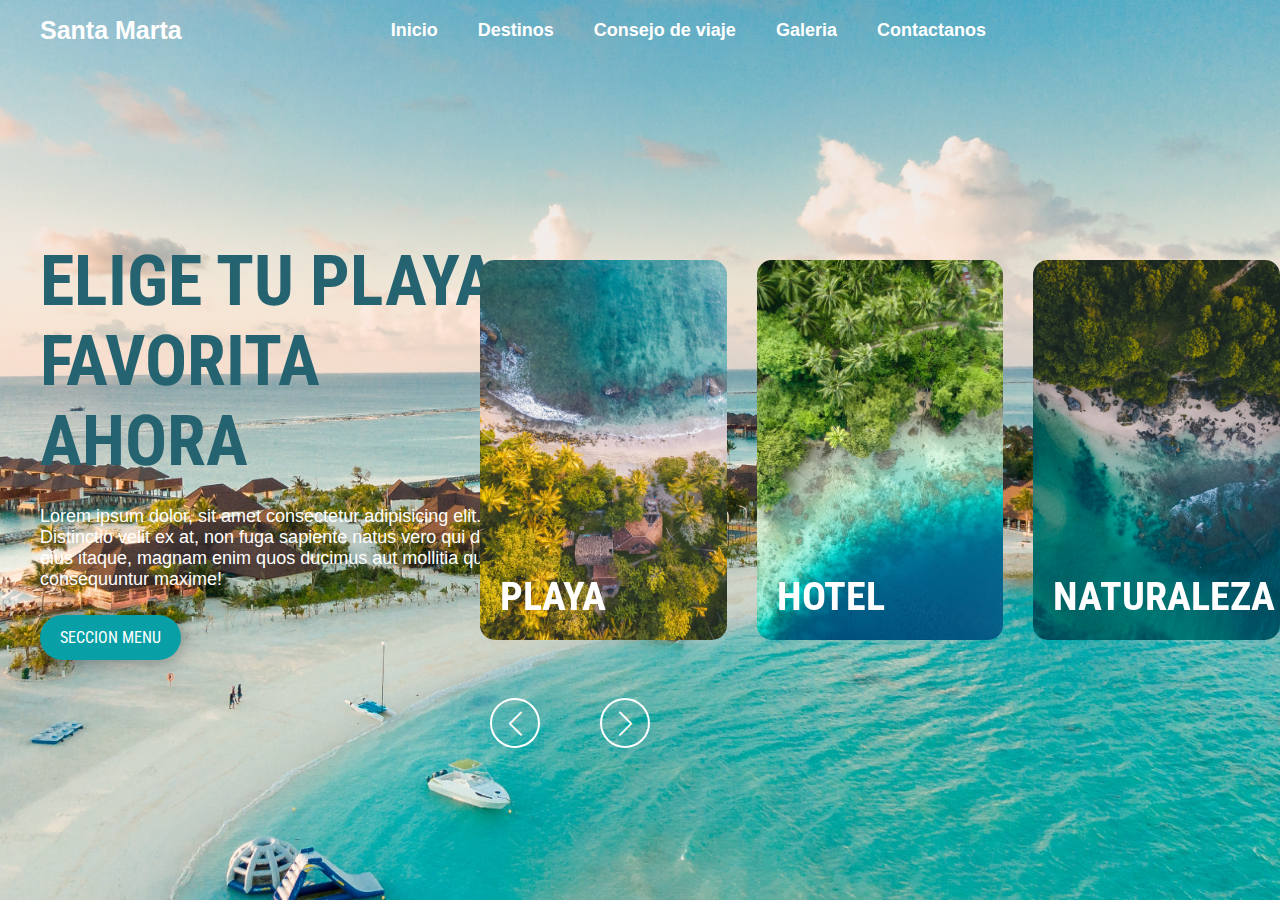
==== index.html @ 61d43684 "Add files via upload" ====
<!DOCTYPE html>
<html lang="es">
<head>
    <meta charset="UTF-8">
    <meta http-equiv="X-UA-Compatible" content="IE=edge">
    <meta name="viewport" content="width=device-width, initial-scale=1.0">
    <title>Turismo</title>
    <link rel="stylesheet" href="https://cdnjs.cloudflare.com/ajax/libs/font-awesome/6.4.0/css/all.min.css" integrity="sha512-iecdLmaskl7CVkqkXNQ/ZH/XLlvWZOJyj7Yy7tcenmpD1ypASozpmT/E0iPtmFIB46ZmdtAc9eNBvH0H/ZpiBw==" crossorigin="anonymous" referrerpolicy="no-referrer" />
    <link
    rel="stylesheet"
    href="https://cdn.jsdelivr.net/npm/swiper@9/swiper-bundle.min.css"
    />
    <link rel="stylesheet" href="style.css">
</head>
<body>

    <header class="header">
        <div class="menu container">
            <a href="index.html" class="logo">Santa Marta</a>
            <input type="checkbox" id="menu" />
            <label for="menu">
                <img src="images/menu.png" class="menu-icon" alt="">
            </label>
            <nav class="navbar">
                <ul>
                    <li><a href="index.html">Inicio</a></li>
                    <li><a href="Destinos.html">Destinos</a></li>
                    <li><a href="Consejos de viaje.html">Consejo de viaje</a></li>
                    <li><a href="Galeria.html">Galeria</a></li>
                    <li><a href="Contactanos.html">Contactanos</a></li>
                </ul>
            </nav>
            <div class="icons">
                <i class="fa-brands fa-facebook"></i>
                <i class="fa-brands fa-x"></i>
                <i class="fa-brands fa-instagram"><a href="https://www.facebook.com/"></a></i>
            </div>
        </div>

        <div class="header-content container">

            <div class="header-text">
                <h1>Elige tu playa favorita ahora</h1>
                <p>
                    Lorem ipsum dolor, sit amet consectetur 
                    adipisicing elit. Distinctio velit ex at, 
                    non fuga sapiente natus vero qui dolor 
                    eius itaque, magnam enim quos ducimus aut 
                    mollitia quas consequuntur maxime!
                </p>
                <a href="#" class="btn-1">Seccion menu</a>
            </div>
        </div>

        <div class="images">
            <div class="swiper mySwiper">
                <div class="swiper-wrapper">
                    <div class="swiper-slide">
                        <img src="images/1.jpg" alt="">
                        <h3>Playa</h3>
                    </div>
                    <div class="swiper-slide">
                        <img src="images/2.jpg" alt="">
                        <h3>Hotel</h3>
                    </div>
                    <div class="swiper-slide">
                        <img src="images/3.jpg" alt="">
                        <h3>Naturaleza</h3>
                    </div>
                    <div class="swiper-slide">
                        <img src="images/4.jpg" alt="">
                        <h3>Canoas</h3>
                    </div>
                    <div class="swiper-slide">
                        <img src="images/5.jpg" alt="">
                        <h3>Lanchas</h3>
                    </div>
                </div>
            </div>
        </div>

        <div class="rows">
            <div class="swiper-button-next"></div>
            <div class="swiper-button-prev"></div>
        </div>

    </header>



    <script src="https://cdn.jsdelivr.net/npm/swiper@9/swiper-bundle.min.js"></script>
    <script src="script.js" ></script>
</body>
</html>
---- style.css ----
@import url('https://fonts.googleapis.com/css2?family=Roboto+Condensed:wght@400;700&display=swap');

/*
font-family: 'Roboto Condensed', sans-serif;
*/

*{
    margin: 0;
    padding: 0;
    box-sizing: border-box;
    text-decoration: none;
    list-style: none;
}

body 
{
    font-family: Arial, Helvetica, sans-serif;
}

.container 
{
    max-width: 1200px;
    margin: 0 auto;
}

.header 
{
    background-image: url(images/bg.jpg);
    background-position: center center;
    background-repeat: no-repeat;
    background-size: cover;
    display: flex;
    position: relative;
    min-height: 100vh;
    align-items: center;
}

.menu 
{
    position: absolute;
    top: 0;
    left: 0;
    right: 0;
    display: flex;
    align-items: center;
    justify-content: space-between;
}

.logo 
{
    color: #ffffff;
    font-size: 25px;
    font-weight: bold;
}

.menu .navbar ul li 
{
    position: relative;
    float: left;
}

.menu .navbar ul li a 
{
    font-size: 18px;
    padding: 20px;
    color: #ffffff;
    display: block;
    font-weight: bold;
}

.menu .navbar ul li a:hover 
{
    color: #266371;

}

.icons 
{
    display: flex;
}

.icons i 
{
    font-size: 25px;
    color: #ffffff;
    margin-right: 15px;
    cursor: pointer;
}

.icons i:hover 
{
    color: #266371;
}

#menu 
{
    display: none;
}

.menu-icono 
{
    width: 25px;
}

.menu label 
{
    cursor: pointer;
    display: none;
}

.header-text 
{
    width: 40%;
}

.header-text h1 
{
    font-size: 70px;
    line-height: 80px;
    font-weight: 700;
    text-transform: uppercase;
    color: #266371;
    margin-bottom: 25px;
    font-family: 'Roboto Condensed', sans-serif;
}

.header-text p 
{
    font-size: 18px;
    color: #ffffff;
    font-weight: 500;
    margin-bottom: 25px;
}

.btn-1 
{
    display: inline-block;
    padding: 13px 20px;
    border-radius: 25px;
    text-transform: uppercase;
    color: #ffffff;
    background-color: #099fa6;
    box-shadow: 0 0 20px rgba(0, 0, 0, 0.4);
    font-family: 'Roboto Condensed', sans-serif;
}
    
.btn-1:hover 
{
    background-color: #266371;
}

.images 
{
    width: 800px;
    height: 380px;
    position: absolute;
    right: 0;
}

.swiper 
{
    width: 100%;
    height: 100%;
}

.swiper-slide 
{
    display: flex;
    justify-content: center;
    align-items: center;
    position: relative;
}

.swiper-slide h3 
{
    position: absolute;
    left: 20px;
    bottom: 20px;
    color: #ffffff;
    font-family: 'Roboto Condensed', sans-serif;
    font-size: 40px;
    text-transform: uppercase;
}

.swiper-slide img 
{
    display: block;
    width: 100%;
    height: 100%;
    object-fit: cover;
    border-radius: 15px;
}

.rows 
{
    width: 180px;
    position: absolute;
    right: 620px;
    bottom: 180px;
}

.swiper-button-prev 
{
    height: 50px;
    width: 50px;
    border: 2px solid #ffffff;
    border-radius: 50%;
    font-size: 15px;
}

.swiper-button-next 
{
    height: 50px;
    width: 50px;
    border: 2px solid #ffffff;
    border-radius: 50%;
    font-size: 15px;
}

.swiper-button-prev::after 
{
    font-size: 25px;
    color: #ffffff;
}

.swiper-button-next::after 
{
    font-size: 25px;
    color: #ffffff;
}
@media(max-width:991px) 
{
    .menu {
        padding: 30px;
    }

    .menu label {
        display: initial;
    }

    .menu .navbar {
        position: absolute;
        top: 100%;
        left: 0;
        right: 0;
        background-color: #3f3f3f48;
        backdrop-filter: blur(5px);
        display: none;
    }

    .menu .navbar ul li {
        width: 100%;
    }

    #menu:checked ~ .navbar {
        display: initial;
    }

    .icons {
        display: none;
    }

    .header {
        padding: 80px 30px 50px 30px;
        align-items: self-start;
        flex-direction: column;
        align-items: center;
    }

    .header-text {
        text-align: center;
        width: 100%;
        margin-bottom: 30px;
    }

    .header-text h1 {
        margin-bottom: 10px;
    }

    .images {
        position: initial;
        width: 300px;
        height: 300px;
    }

    .rows {
        display: none;
    }
   
}

.carrusel {
    width: 1280px;
    height: auto;
    margin: 50px auto 0;
    overflow: hidden;

}

.carrusel ul {
    display: flex;
    padding: 0;
    width: 400%;
    animation: slide 20s infinite alternate ease-in-out;
}

.carrusel li {
    width: 100%;
    list-style: none;
    position: relative;
}
 .carrusel img {
    width: 600px;
    height: 400px;

 }

 @keyframes slide {
    0% { margin-left: 0; }
    20% { margin-left: 0; }

    25% { margin-left: -100%; }
    45% { margin-left: -100%; }

    50% { margin-left: -200%; }
    70% { margin-left: -200%; }

    75% { margin-left: -300%; }
    100% { margin-left: -300%; }
 }
 .table {
    margin-top: 20px;
    margin-left: 10% auto;
    margin-right: 10% auto;
    text-align: center;
    align-items: center;
    background-color: #266371;
  }
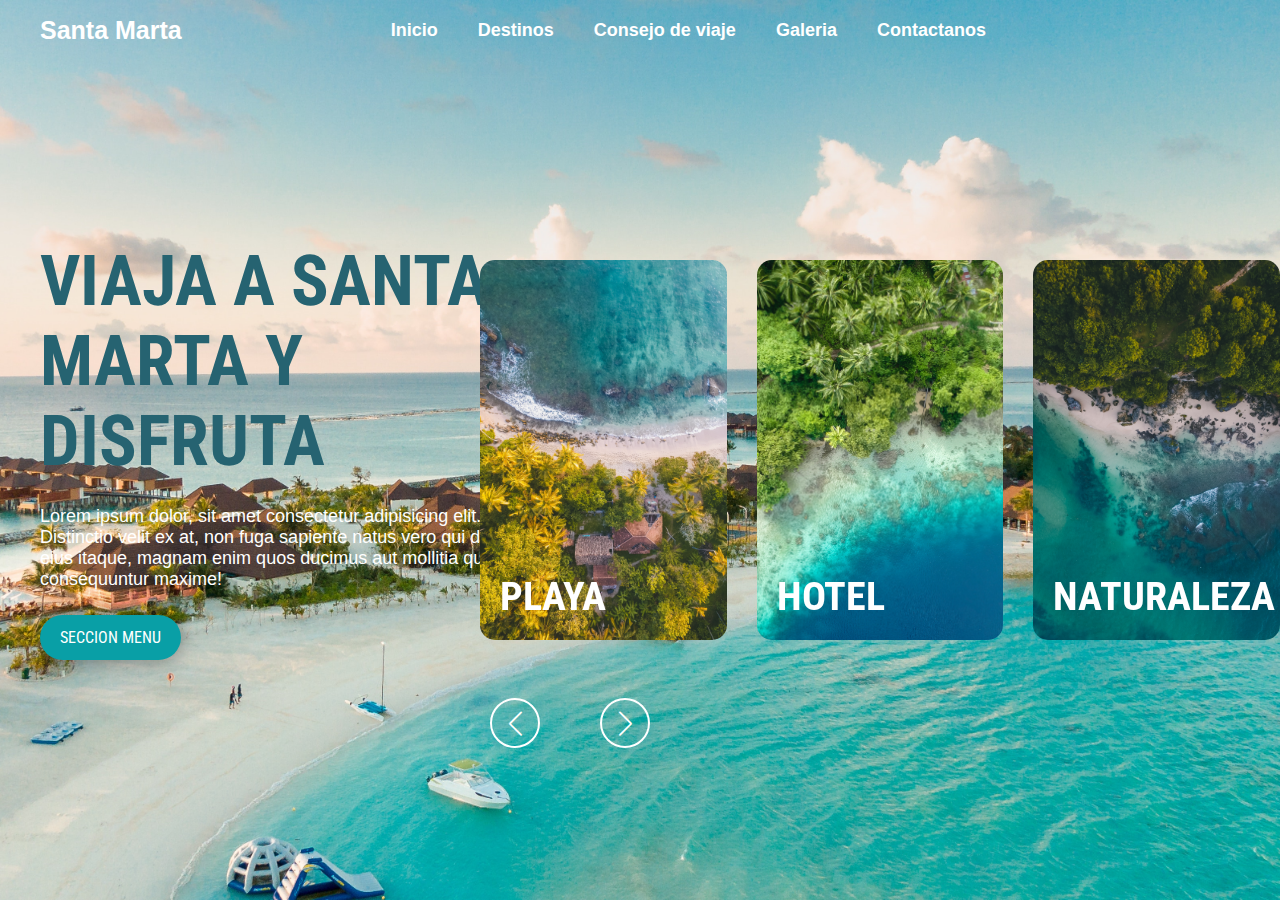
==== commit ead42cad: "Add files via upload" ====
--- a/index.html
+++ b/index.html
@@ -33,14 +33,14 @@
             <div class="icons">
                 <i class="fa-brands fa-facebook"></i>
                 <i class="fa-brands fa-x"></i>
-                <i class="fa-brands fa-instagram"><a href="https://www.facebook.com/"></a></i>
+                <i class="fa-brands fa-instagram"></a></i>
             </div>
         </div>
 
         <div class="header-content container">
 
             <div class="header-text">
-                <h1>Elige tu playa favorita ahora</h1>
+                <h1>Viaja a Santa Marta y disfruta</h1>
                 <p>
                     Lorem ipsum dolor, sit amet consectetur 
                     adipisicing elit. Distinctio velit ex at, 
